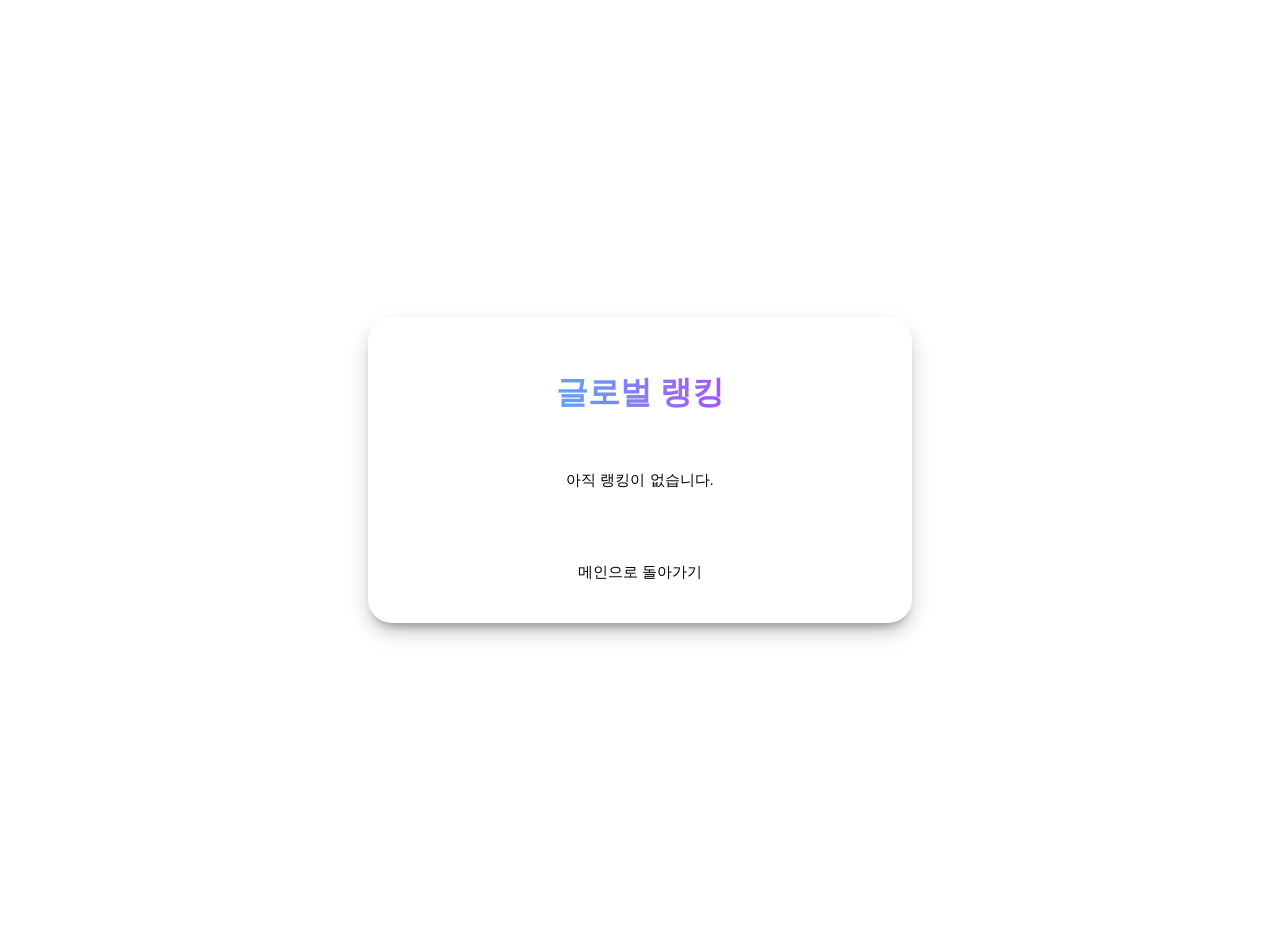
==== rankings.html @ 2bf8c4d5 "feat: Add timer, victory page, and ranking system" ====
<!DOCTYPE html>
<html lang="ko">
<head>
    <meta charset="UTF-8">
    <meta name="viewport" content="width=device-width, initial-scale=1.0">
    <title>숫자 야구 랭킹</title>
    <link rel="stylesheet" href="style.css"> <!-- Reusing global styles for basic vars -->
    <link rel="stylesheet" href="rankings.css">
</head>
<body>
    <div class="page-wrapper">
        <div class="game-container">
            <div class="rankings-content">
                <h1>글로벌 랭킹</h1>
                <div id="ranking-list">
                    <!-- Rankings will be loaded here -->
                    <p class="no-rankings" style="display: none;">아직 랭킹이 없습니다.</p>
                </div>
                <a href="index.html">메인으로 돌아가기</a>
            </div>
        </div>
    </div>
    <script src="rankings.js"></script>
</body>
</html>
---- style.css ----
@import url('https://fonts.googleapis.com/css2?family=Noto+Sans+KR:wght@400;700&display=swap');

:root {
    --bg-color-light: #f4f7f6;
    --text-color-light: #333;
    --container-bg-light: white;
    --header-color-light: #2c3e50;
    --button-bg-light: #3498db;
    --button-text-light: white;
    --select-border-light: #ddd;

    --bg-color-dark: #2c3e50;
    --text-color-dark: #ecf0f1;
    --container-bg-dark: #34495e;
    --header-color-dark: #ecf0f1;
    --button-bg-dark: #5dade2;
    --button-text-dark: #2c3e50;
    --select-border-dark: #5dade2;
}

body {
    font-family: 'Noto Sans KR', sans-serif;
    background-image: url('https://images.unsplash.com/photo-1529768167829-483531b46183?q=80&w=2670&auto=format&fit=crop&ixlib=rb-4.0.3&ixid=M3wxMjA3fDB8MHxwaG90by1wYWdlfHx8fGVufDB8fHx8fA%3D%3D');
    background-size: cover;
    background-position: center;
    color: var(--text-color-light);
    display: flex;
    justify-content: center;
    align-items: center;
    min-height: 100vh;
    margin: 0;
    transition: background-color 0.3s, color 0.3s;
}

body.dark-mode {
    background-color: var(--bg-color-dark);
    color: var(--text-color-dark);
}

.container {
    background: var(--container-bg-light);
    padding: 40px;
    border-radius: 10px;
    box-shadow: 0 8px 25px rgba(0, 0, 0, 0.1);
    text-align: center;
    width: 90%;
    max-width: 600px;
    position: relative;
    transition: background-color 0.3s;
}

body.dark-mode .container {
    background: var(--container-bg-dark);
}

.toolbar {
    position: absolute;
    top: 15px;
    right: 15px;
}

.theme-btn {
    padding: 8px 12px;
    background-color: var(--button-bg-light);
    color: var(--button-text-light);
    border: none;
    border-radius: 5px;
    cursor: pointer;
    font-size: 14px;
    transition: background-color 0.3s;
}

body.dark-mode .theme-btn {
    background-color: var(--button-bg-dark);
    color: var(--button-text-dark);
}

h1 {
    color: var(--header-color-light);
    margin-bottom: 30px;
    transition: color 0.3s;
}

body.dark-mode h1 {
    color: var(--header-color-dark);
}

.selection-wrapper {
    display: flex;
    gap: 15px;
    margin-bottom: 30px;
}

#hairstyle-select {
    flex-grow: 1;
    padding: 12px;
    border: 1px solid var(--select-border-light);
    border-radius: 5px;
    font-size: 16px;
    background-color: var(--container-bg-light);
    color: var(--text-color-light);
    transition: background-color 0.3s, color 0.3s, border-color 0.3s;
}

body.dark-mode #hairstyle-select {
    background-color: var(--container-bg-dark);
    color: var(--text-color-dark);
    border-color: var(--select-border-dark);
}

#recommend-btn {
    padding: 12px 25px;
    background-color: var(--button-bg-light);
    color: var(--button-text-light);
    border: none;
    border-radius: 5px;
    cursor: pointer;
    font-size: 16px;
    transition: background-color 0.3s;
}

#recommend-btn:hover {
    opacity: 0.9;
}

body.dark-mode #recommend-btn {
    background-color: var(--button-bg-dark);
    color: var(--button-text-dark);
}

.recommendation-wrapper {
    text-align: left;
    border-top: 1px solid #eee;
    padding-top: 30px;
}

body.dark-mode .recommendation-wrapper {
    border-top-color: #444;
}

.product {
    margin-bottom: 25px;
}

.product h2 {
    color: #3498db;
    margin-bottom: 10px;
}

body.dark-mode .product h2 {
    color: var(--button-bg-dark);
}

.product p {
    line-height: 1.6;
}

.product-image {
    max-width: 100%;
    height: auto;
    border-radius: 8px;
    margin-top: 15px;
}
---- rankings.css ----
body {
    font-family: 'Outfit', sans-serif;
    background-color: var(--bg-color); /* Use dark background from global style */
    color: var(--text-primary); /* Use primary text color from global style */
    display: flex;
    justify-content: center;
    align-items: center;
    min-height: 100vh;
    padding: 20px;
    margin: 0;
}

.page-wrapper {
    display: flex;
    justify-content: center;
    align-items: flex-start;
    gap: 30px;
    width: 100%;
    max-width: 1000px;
    padding: 20px;
}

.game-container {
    background-color: var(--card-bg); /* Use card background from global style */
    border-radius: 24px;
    box-shadow: 0 10px 25px -5px rgba(0, 0, 0, 0.3), 0 8px 10px -6px rgba(0, 0, 0, 0.3);
    width: 100%;
    max-width: 480px;
    padding: 2rem;
    display: flex;
    flex-direction: column;
    gap: 1.5rem;
    position: relative;
    overflow: hidden;
}

.rankings-content {
    display: flex;
    flex-direction: column;
    align-items: center;
    text-align: center;
}

.rankings-content h1 {
    font-size: 2rem; /* Smaller title size */
    font-weight: 700;
    margin-bottom: 1.5rem;
    background: linear-gradient(to right, #60a5fa, #a855f7);
    -webkit-background-clip: text;
    background-clip: text;
    color: transparent;
}

#ranking-list {
    width: 100%;
    margin-bottom: 2rem;
}

.ranking-item {
    display: flex;
    justify-content: space-between;
    align-items: center;
    padding: 0.8rem 1rem;
    margin-bottom: 0.5rem;
    background-color: var(--input-bg); /* Use a darker background for consistency */
    border-radius: 12px;
    font-size: 0.95rem; /* Consistent with index.html subtitles */
    color: var(--text-secondary); /* Consistent with index.html subtitles */
}

.ranking-item:nth-child(1) {
    background-color: rgba(255, 215, 0, 0.15); /* Gold for 1st place */
    color: #ffd700;
}

.ranking-item:nth-child(2) {
    background-color: rgba(192, 192, 192, 0.15); /* Silver for 2nd place */
    color: #c0c0c0;
}

.ranking-item:nth-child(3) {
    background-color: rgba(205, 127, 50, 0.15); /* Bronze for 3rd place */
    color: #cd7f32;
}

.ranking-item span:first-child {
    font-weight: 600;
    flex-grow: 1;
    text-align: left;
}

.ranking-item span:last-child {
    font-weight: 700;
    color: var(--accent-primary);
}

.no-rankings {
    color: var(--text-secondary);
    font-size: 0.95rem; /* Consistent with index.html subtitles */
    padding: 1rem;
}

.rankings-content a {
    color: var(--accent-primary);
    text-decoration: none;
    font-size: 0.95rem; /* Consistent with index.html subtitles */
    border: 2px solid var(--accent-primary);
    padding: 0.5rem 1rem;
    border-radius: 12px;
    transition: background-color 0.2s, color 0.2s;
}

.rankings-content a:hover {
    background-color: var(--accent-primary);
    color: white;
}
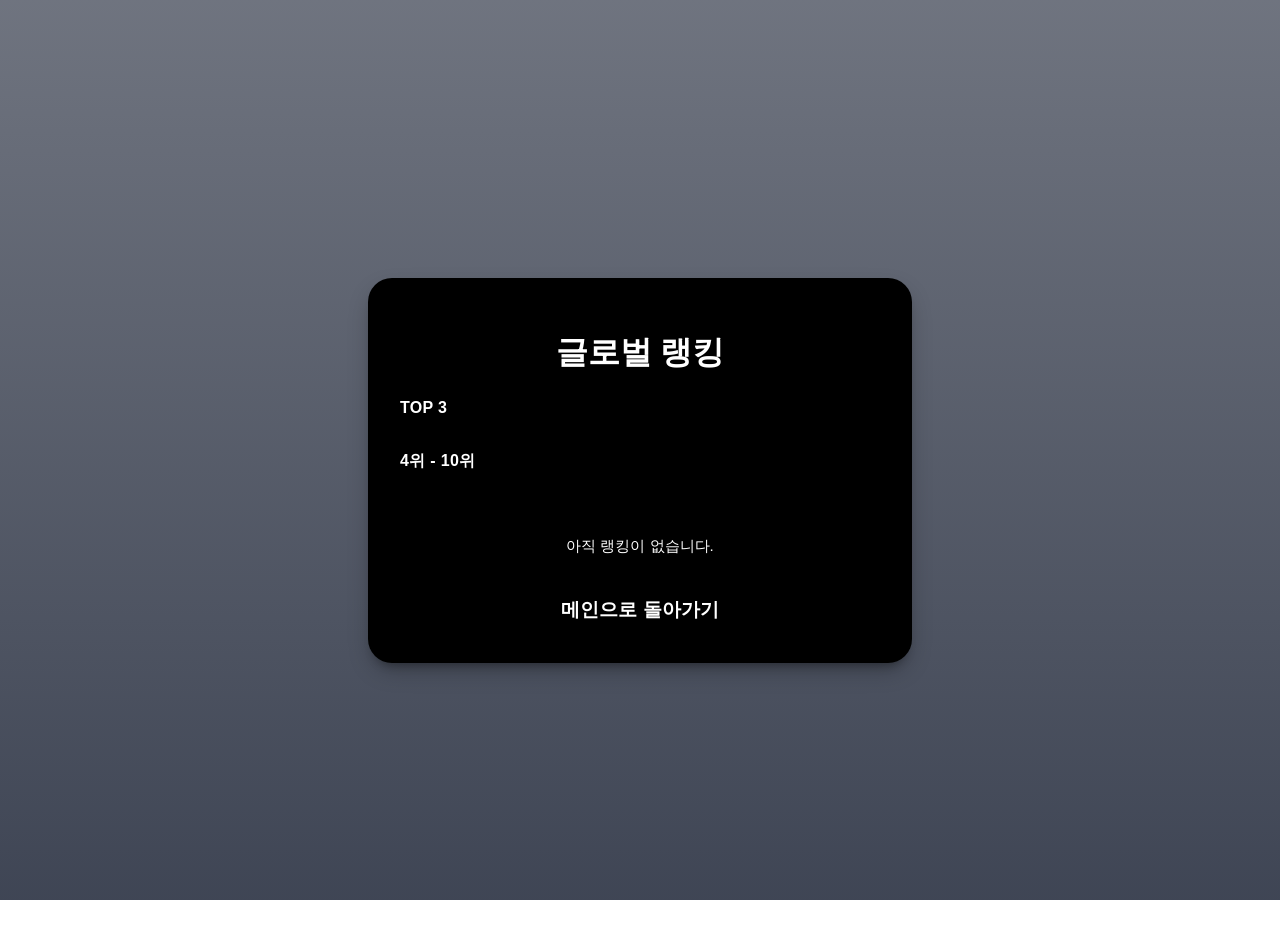
==== commit 6d7a6477: "Update rankings page" ====
--- a/rankings.html
+++ b/rankings.html
@@ -12,14 +12,19 @@
         <div class="game-container">
             <div class="rankings-content">
                 <h1>글로벌 랭킹</h1>
-                <div id="ranking-list">
-                    <!-- Rankings will be loaded here -->
-                    <p class="no-rankings" style="display: none;">아직 랭킹이 없습니다.</p>
+                <div class="rankings-section">
+                    <h2 class="section-title">TOP 3</h2>
+                    <div id="top3-list"></div>
                 </div>
+                <div class="rankings-section">
+                    <h2 class="section-title">4위 - 10위</h2>
+                    <div id="rest-list"></div>
+                </div>
+                <p class="no-rankings" style="display: none;">아직 랭킹이 없습니다.</p>
                 <a href="index.html">메인으로 돌아가기</a>
             </div>
         </div>
     </div>
     <script src="rankings.js"></script>
 </body>
-</html>+</html>
--- a/style.css
+++ b/style.css
@@ -19,17 +19,17 @@
 }
 
 body {
-    font-family: 'Noto Sans KR', sans-serif;
-    background-image: url('https://images.unsplash.com/photo-1529768167829-483531b46183?q=80&w=2670&auto=format&fit=crop&ixlib=rb-4.0.3&ixid=M3wxMjA3fDB8MHxwaG90by1wYWdlfHx8fGVufDB8fHx8fA%3D%3D');
+    /* 배경 이미지와 어두운 오버레이(글자 가독성 확보) 적용 */
+    background: linear-gradient(rgba(15, 23, 42, 0.6), rgba(15, 23, 42, 0.8)), url('background.png');
+    
+    /* 배경 이미지가 화면을 꽉 채우도록 설정 */
     background-size: cover;
+    
+    /* 배경 이미지 중앙 정렬 */
     background-position: center;
-    color: var(--text-color-light);
-    display: flex;
-    justify-content: center;
-    align-items: center;
-    min-height: 100vh;
-    margin: 0;
-    transition: background-color 0.3s, color 0.3s;
+    
+    /* 스크롤 시 배경 고정 */
+    background-attachment: fixed;
 }
 
 body.dark-mode {
@@ -161,3 +161,24 @@
     border-radius: 8px;
     margin-top: 15px;
 }
+
+/* Ranking page specific styles */
+#ranking-list ol {
+    list-style: none;
+    padding: 0;
+}
+
+#ranking-list li {
+    background: var(--container-bg-light);
+    margin: 10px 0;
+    padding: 15px;
+    border-radius: 5px;
+    display: flex;
+    justify-content: space-between;
+    font-size: 18px;
+    transition: background-color 0.3s;
+}
+
+body.dark-mode #ranking-list li {
+    background: var(--container-bg-dark);
+}
--- a/rankings.css
+++ b/rankings.css
@@ -1,3 +1,4 @@
+
 body {
     font-family: 'Outfit', sans-serif;
     background-color: var(--bg-color); /* Use dark background from global style */
@@ -21,7 +22,7 @@
 }
 
 .game-container {
-    background-color: var(--card-bg); /* Use card background from global style */
+    background-color: #000000; /* Explicitly dark background */
     border-radius: 24px;
     box-shadow: 0 10px 25px -5px rgba(0, 0, 0, 0.3), 0 8px 10px -6px rgba(0, 0, 0, 0.3);
     width: 100%;
@@ -45,15 +46,27 @@
     font-size: 2rem; /* Smaller title size */
     font-weight: 700;
     margin-bottom: 1.5rem;
-    background: linear-gradient(to right, #60a5fa, #a855f7);
-    -webkit-background-clip: text;
-    background-clip: text;
-    color: transparent;
+    color: #ffffff;
 }
 
 #ranking-list {
     width: 100%;
     margin-bottom: 2rem;
+}
+
+.rankings-section {
+    width: 100%;
+    margin-bottom: 1.5rem;
+}
+
+.section-title {
+    font-size: 1rem;
+    font-weight: 700;
+    color: #ffffff;
+    text-align: left;
+    margin: 0 0 0.6rem;
+    letter-spacing: 0.02em;
+    text-shadow: 0 1px 2px rgba(0, 0, 0, 0.6);
 }
 
 .ranking-item {
@@ -62,48 +75,80 @@
     align-items: center;
     padding: 0.8rem 1rem;
     margin-bottom: 0.5rem;
-    background-color: var(--input-bg); /* Use a darker background for consistency */
+    background-color: #111827;
+    border: 1px solid rgba(255, 255, 255, 0.08);
     border-radius: 12px;
     font-size: 0.95rem; /* Consistent with index.html subtitles */
-    color: var(--text-secondary); /* Consistent with index.html subtitles */
+    color: #ffffff;
+    transition: all 0.2s ease-in-out; /* Smooth transition for emphasis */
 }
 
-.ranking-item:nth-child(1) {
-    background-color: rgba(255, 215, 0, 0.15); /* Gold for 1st place */
-    color: #ffd700;
+/* Specific styles for top 3 ranks */
+.ranking-item.rank-1 {
+    font-size: 1.2rem;
+    font-weight: 700;
+    background-color: rgba(255, 215, 0, 0.2);
+    color: #ffffff;
+    border: 2px solid #ffd700; /* Gold border */
 }
 
-.ranking-item:nth-child(2) {
-    background-color: rgba(192, 192, 192, 0.15); /* Silver for 2nd place */
-    color: #c0c0c0;
+.ranking-item.rank-2 {
+    font-size: 1.1rem;
+    font-weight: 600;
+    background-color: rgba(192, 192, 192, 0.2);
+    color: #ffffff;
+    border: 2px solid #c0c0c0; /* Silver border */
 }
 
-.ranking-item:nth-child(3) {
-    background-color: rgba(205, 127, 50, 0.15); /* Bronze for 3rd place */
-    color: #cd7f32;
+.ranking-item.rank-3 {
+    font-size: 1.05rem;
+    font-weight: 600;
+    background-color: rgba(205, 127, 50, 0.2);
+    color: #ffffff;
+    border: 2px solid #cd7f32; /* Bronze border */
 }
 
 .ranking-item span:first-child {
     font-weight: 600;
     flex-grow: 1;
     text-align: left;
+    color: #ffffff;
 }
 
 .ranking-item span:last-child {
     font-weight: 700;
-    color: var(--accent-primary);
+    color: #ffffff;
+}
+
+.medal {
+    display: inline-block;
+    margin-right: 6px;
+    font-size: 1.1em;
+}
+
+.medal.gold {
+    color: #ffd700;
+}
+
+.medal.silver {
+    color: #c0c0c0;
+}
+
+.medal.bronze {
+    color: #cd7f32;
 }
 
 .no-rankings {
-    color: var(--text-secondary);
+    color: #ffffff;
     font-size: 0.95rem; /* Consistent with index.html subtitles */
     padding: 1rem;
 }
 
 .rankings-content a {
-    color: var(--accent-primary);
+    color: white; /* Changed to white for better visibility */
     text-decoration: none;
-    font-size: 0.95rem; /* Consistent with index.html subtitles */
+    font-size: 1.2rem; /* Increased font size for emphasis */
+    font-weight: 600; /* Bolder text for emphasis */
     border: 2px solid var(--accent-primary);
     padding: 0.5rem 1rem;
     border-radius: 12px;
@@ -112,5 +157,5 @@
 
 .rankings-content a:hover {
     background-color: var(--accent-primary);
-    color: white;
+    font-weight: 700; /* Emphasized text on hover */
 }
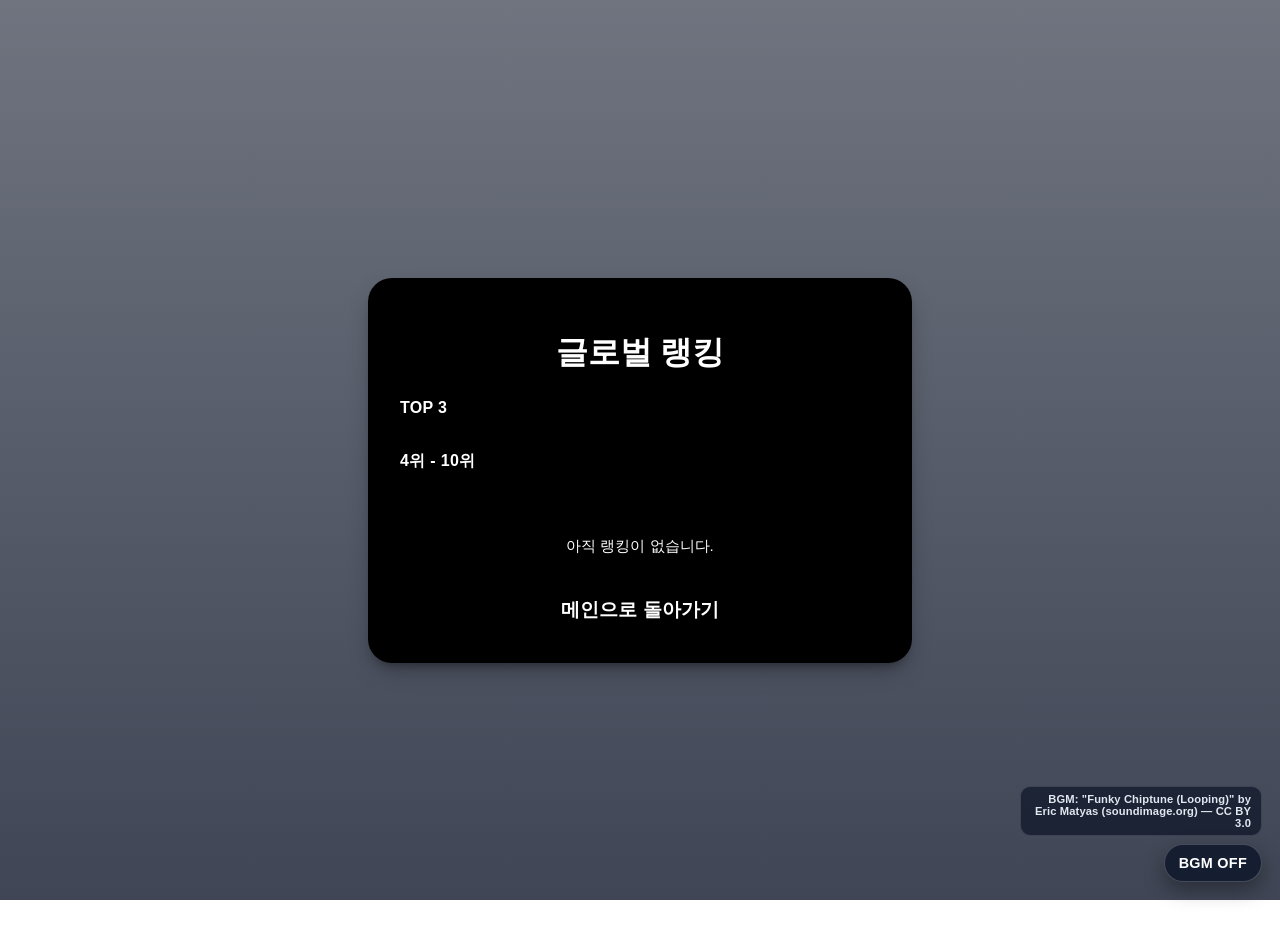
==== commit 7ace764e: "Add retro arcade BGM" ====
--- a/rankings.html
+++ b/rankings.html
@@ -6,6 +6,7 @@
     <title>숫자 야구 랭킹</title>
     <link rel="stylesheet" href="style.css"> <!-- Reusing global styles for basic vars -->
     <link rel="stylesheet" href="rankings.css">
+    <link rel="stylesheet" href="bgm.css">
 </head>
 <body>
     <div class="page-wrapper">
@@ -25,6 +26,10 @@
             </div>
         </div>
     </div>
+    <audio id="bgm" src="assets/audio/retro-arcade.ogg" loop preload="metadata"></audio>
+    <button id="bgm-toggle" class="bgm-toggle" type="button" aria-pressed="false">BGM OFF</button>
+    <div class="bgm-credit">BGM: "Funky Chiptune (Looping)" by Eric Matyas (soundimage.org) — CC BY 3.0</div>
     <script src="rankings.js"></script>
+    <script src="bgm.js"></script>
 </body>
 </html>
--- a/bgm.css
+++ b/bgm.css
@@ -0,0 +1,60 @@
+.bgm-toggle {
+    position: fixed;
+    right: 18px;
+    bottom: 18px;
+    z-index: 10000;
+    background: rgba(15, 23, 42, 0.85);
+    color: #ffffff;
+    border: 1px solid rgba(255, 255, 255, 0.2);
+    border-radius: 999px;
+    padding: 10px 14px;
+    font-size: 0.9rem;
+    font-weight: 700;
+    letter-spacing: 0.02em;
+    box-shadow: 0 8px 20px rgba(0, 0, 0, 0.35);
+    cursor: pointer;
+    transition: transform 0.15s ease, background-color 0.2s ease, border-color 0.2s ease;
+}
+
+.bgm-toggle:hover {
+    transform: translateY(-1px);
+    background: rgba(30, 41, 59, 0.9);
+    border-color: rgba(255, 255, 255, 0.35);
+}
+
+.bgm-toggle.is-on {
+    background: rgba(59, 130, 246, 0.9);
+    border-color: rgba(59, 130, 246, 0.9);
+}
+
+.bgm-credit {
+    position: fixed;
+    right: 18px;
+    bottom: 64px;
+    z-index: 9999;
+    background: rgba(15, 23, 42, 0.75);
+    color: #e2e8f0;
+    border: 1px solid rgba(255, 255, 255, 0.15);
+    border-radius: 10px;
+    padding: 6px 10px;
+    font-size: 0.7rem;
+    font-weight: 600;
+    letter-spacing: 0.01em;
+    max-width: 220px;
+    text-align: right;
+}
+
+@media (max-width: 640px) {
+    .bgm-toggle {
+        right: 12px;
+        bottom: 12px;
+        padding: 8px 12px;
+        font-size: 0.85rem;
+    }
+
+    .bgm-credit {
+        right: 12px;
+        bottom: 52px;
+        max-width: 180px;
+    }
+}
